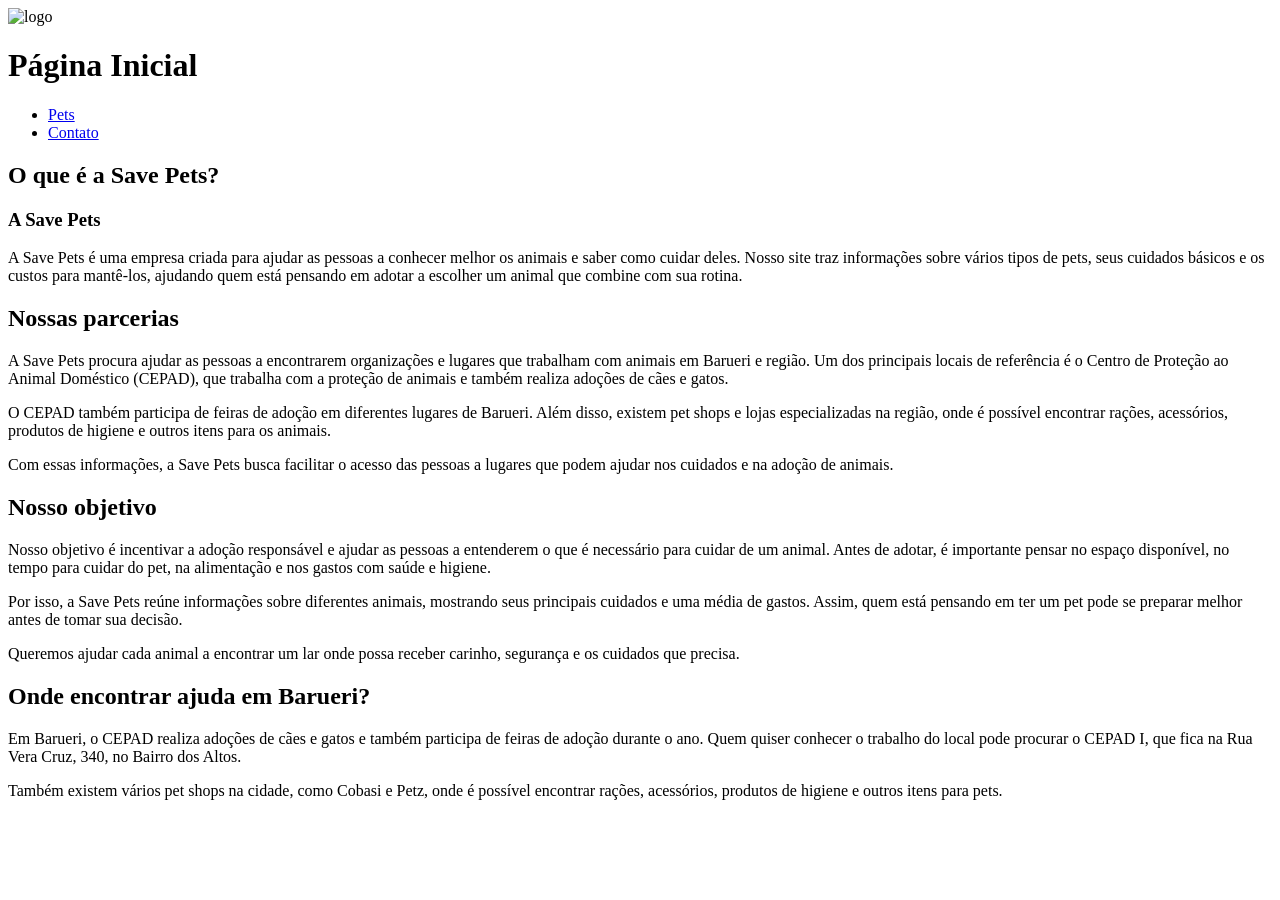
==== index.html @ 794ea134 "index adicionando o arquivo index" ====
<!DOCTYPE html>
<html lang="pt-br">
<head>
    <meta charset="UTF-8">
    <meta name="viewport" content="width=device-width, initial-scale=1.0">
    <link rel="stylesheet" href="./css/style.css">
    <title>Save Pets</title>
</head>
<body>
    <div class="header">
        <img src="./img/logo.png" alt="logo" title="logo" height="120" width="120">
        <h1 class="inicial">Página Inicial</h1>
        <div class="nav">
            <ul class="menu">
                <li><a href="pets.html">Pets</a></li>
                <li><a href="contato.html">Contato</a></li>
            </ul>
        </div>
    </div>
    <section class="junto">
    <h2>O que é a Save Pets?</h2>
    <div class="conteudo">
        <h3>A Save Pets</h3>
        <p>A Save Pets é uma empresa criada para ajudar as pessoas a conhecer melhor os animais e saber como cuidar deles. Nosso site traz informações sobre vários tipos de pets, seus cuidados básicos e os custos para mantê-los, ajudando quem está pensando em adotar a escolher um animal que combine com sua rotina.</p>
    </div>
</section>

<section class="junto">
    <h2>Nossas parcerias</h2>
    <div class="conteudo">
        <p>A Save Pets procura ajudar as pessoas a encontrarem organizações e lugares que trabalham com animais em Barueri e região. Um dos principais locais de referência é o Centro de Proteção ao Animal Doméstico (CEPAD), que trabalha com a proteção de animais e também realiza adoções de cães e gatos.</p>
        <p>O CEPAD também participa de feiras de adoção em diferentes lugares de Barueri. Além disso, existem pet shops e lojas especializadas na região, onde é possível encontrar rações, acessórios, produtos de higiene e outros itens para os animais.</p>
        <p>Com essas informações, a Save Pets busca facilitar o acesso das pessoas a lugares que podem ajudar nos cuidados e na adoção de animais.</p>
    </div>
</section>

<section class="junto">
    <h2>Nosso objetivo</h2>
    <div class="conteudo">
        <p>Nosso objetivo é incentivar a adoção responsável e ajudar as pessoas a entenderem o que é necessário para cuidar de um animal. Antes de adotar, é importante pensar no espaço disponível, no tempo para cuidar do pet, na alimentação e nos gastos com saúde e higiene.</p>
        <p>Por isso, a Save Pets reúne informações sobre diferentes animais, mostrando seus principais cuidados e uma média de gastos. Assim, quem está pensando em ter um pet pode se preparar melhor antes de tomar sua decisão.</p>
        <p>Queremos ajudar cada animal a encontrar um lar onde possa receber carinho, segurança e os cuidados que precisa.</p>
    </div>
</section>

<section class="junto">
    <h2>Onde encontrar ajuda em Barueri?</h2>
    <div class="conteudo">
        <p>Em Barueri, o CEPAD realiza adoções de cães e gatos e também participa de feiras de adoção durante o ano. Quem quiser conhecer o trabalho do local pode procurar o CEPAD I, que fica na Rua Vera Cruz, 340, no Bairro dos Altos.</p>
        <p>Também existem vários pet shops na cidade, como Cobasi e Petz, onde é possível encontrar rações, acessórios, produtos de higiene e outros itens para pets.</p>
    </div>
</section>
</body>
</html>
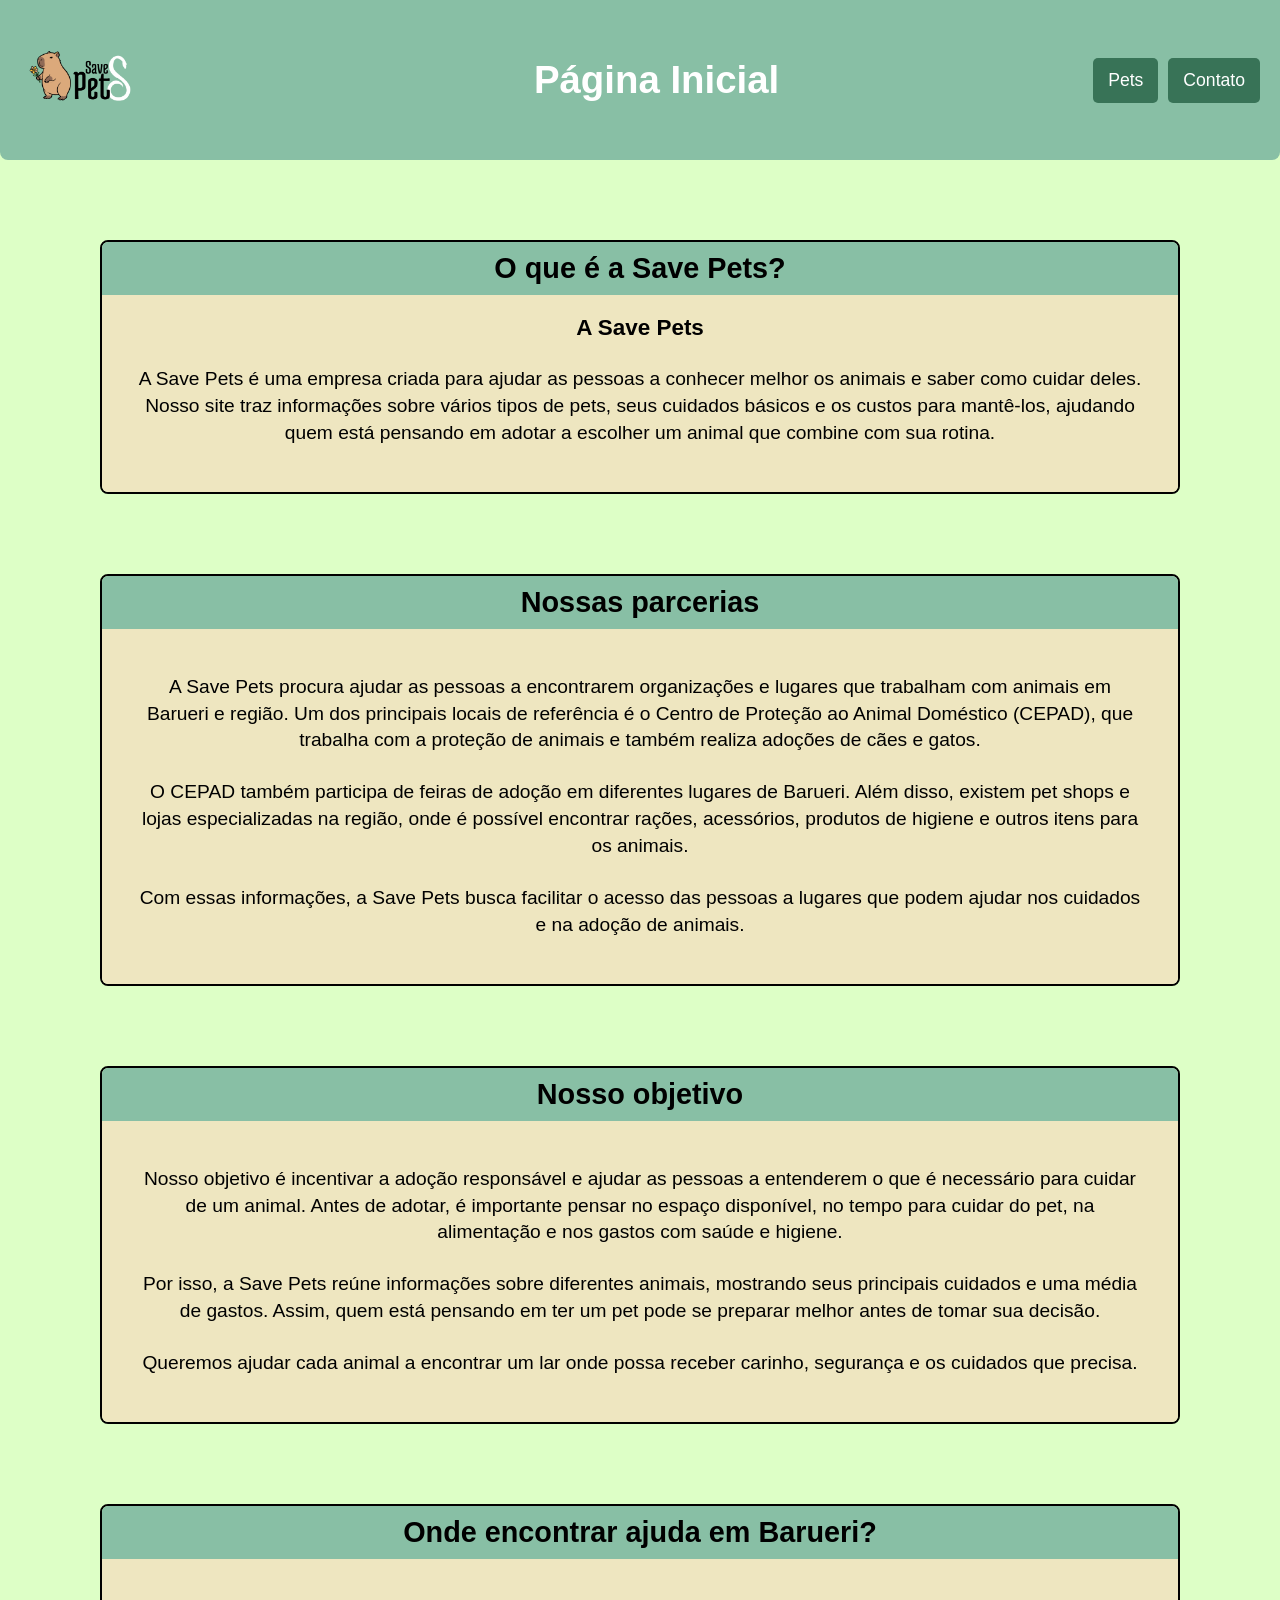
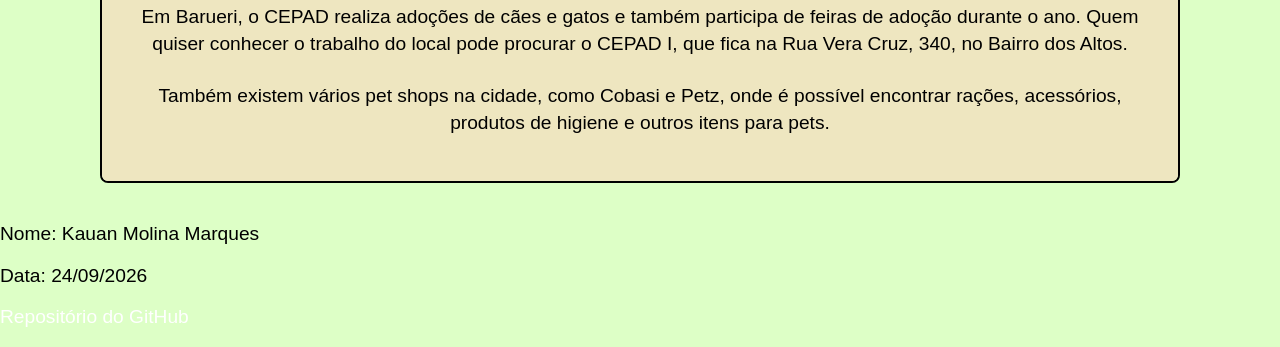
==== commit 4cd97ff1: "Footer index Adição do footer em index, contendo nome, data e link do repositório do github" ====
--- a/index.html
+++ b/index.html
@@ -51,4 +51,9 @@
     </div>
 </section>
 </body>
-</html>+    <footer>
+       <p>Nome: Kauan Molina Marques</p>
+       <p>Data: 24/09/2026</p>
+       <p> <a href="https://github.com/Kauan-M-Marques/SavePets.git">Repositório do GitHub</a></p>
+    </footer>
+</html>
--- a/css/style.css
+++ b/css/style.css
@@ -0,0 +1,234 @@
+body {
+    margin: 0px;
+    padding: 0px;
+    font-family: Arial, Helvetica, sans-serif;
+    font-size: 1.2rem;
+    background-color: #ddffc6;
+}
+.header {
+    background-color: #88BFA5;
+    display: flex;
+    flex-wrap: wrap;
+    justify-content: space-between;
+    align-items: center;
+    padding: 20px;
+    border-radius: 0px 0px 8px 8px;
+}
+a {
+    text-decoration: none;
+    color: #fff;
+}
+button:hover {
+background-color: #4CAF50;
+color: white;
+transform: scale(1.1);
+}
+ul, li {
+    list-style-type: none;
+}
+.menu {
+    display: flex;
+}
+.menu li {
+    margin-left: 10px;
+}
+.menu li a {
+    display: block;
+    padding: 12px 15px;
+    background-color: #387357;
+    border-radius: 5px;
+    font-size: 1.1rem;
+}
+.inicial {
+    color: #fff;
+    text-align: center;
+    margin-left: 130px;
+}
+.cachorro, .gato, .passaros, .peixes, .coelho {
+    margin: 0px;
+    padding: 0px;
+    border-color: rgb(0, 8, 8);
+    border-style: double;
+    border-left: 0px;
+    border-right: solid 5px ;
+    border-bottom: solid 1px;
+    border-top: solid 5px;
+    margin-bottom: 40px;
+    margin-top: 25px;
+    margin-right: 50px;
+    margin-left: 1px;
+    border-radius: 8px;
+}
+.cachorro h2, .gato h2, .passaros h2, .peixes h2, .coelho h2 {
+    background-color: #88BFA5;
+    text-align: center;
+    padding: 20px;
+    margin: 0px;
+    border: 0px;
+    border-bottom: double;
+}
+.descricao {
+    display: flex;
+    gap: 20px;
+    align-items: center;
+    background-color: #EEE6C0;
+}
+.descricao img {
+    margin: 0px;
+    padding: 0px;
+    border-right: double;
+}
+.tabela-botao {
+    display: flex;
+    flex-wrap: wrap;
+    align-items: center;
+    justify-content: space-between;
+    flex: 1;
+    padding: 15px;
+    gap: 10px;
+}
+.info {
+    width: 100%;
+    text-align: center;
+}
+.info p {
+    margin: 0px;
+    padding: 5px;
+}
+.cuidados {
+    width: 50%;
+    text-align: left;
+}
+.cuidados h3 {
+    margin: 0px;
+}
+.cuidados ul {
+    padding-left: 25px;
+    margin-top: 10px;
+}
+.cuidados li {
+    list-style-type: disc;
+    margin-bottom: 5px;
+}
+.custo {
+    width: 20%;
+    text-align: center;
+}
+.custo h3 {
+    margin: 0px;
+}
+.custo p {
+    font-weight: bold;
+}
+.link {
+    width: 20%;
+    text-align: center;
+}
+.link h3 {
+    margin: 0px;
+}
+.link a {
+    display: block;
+    background-color: #387357;
+    padding: 8px;
+    margin: 5px;
+    border-radius: 8px;
+}
+.descricao table {
+    border: 5px;
+    border-style: solid;
+    margin: auto;
+    align-items: center;
+    justify-content: center;
+    width: 390px;
+    background-color: #d2fddd;
+    border-radius: 10px;
+    border-spacing: 0px;
+}
+.tabela-botao button {
+    background-color: #387357;
+    color: white;
+    border: none;
+    padding: 12px 25px;
+    border-radius: 8px;
+    width: 200px;
+    height: 125px;
+    font-size: 40px;
+    text-align: center;
+    color: #3ddfa9;
+}
+th, td {
+    border: 1px;
+    border-style: double;
+    padding: 3px;
+}
+.forms {
+    text-align: center;
+    background-color: #EEE6C0;
+    border-color: rgb(255, 255, 255);
+    border: 3px;
+    border-style: solid;
+    border-radius: 10px;
+    margin: 100px;
+    padding-top: 0px;
+    margin-top: 20px;
+    border-top: 0px;
+}
+.forms h3 {
+    background-color: #88BFA5;
+    border: 2px black solid;
+    padding-top: 0px;
+    margin-top: 0px;
+    color: #000000;
+}
+.forms h1 {
+    background-color: #88BFA5;
+    border: 2px black solid;
+    border-bottom: 0px;
+    padding-bottom: 0px;
+    margin-bottom: 0px;
+}
+form {
+    text-align: left;
+    margin: 10px;
+}
+.escrita {
+    width: 500px;
+    align-self: center;
+}
+.junto {
+    margin-top: 80px;
+    margin-bottom: 40px;
+    margin-left: 100px;
+    margin-right: 100px;
+    border: 2px black solid;
+    border-radius: 8px;
+    overflow: hidden;
+}
+.junto h2 {
+    background-color: #88BFA5;
+    text-align: center;
+    margin: 0px;
+    padding: 10px;
+    border: 0px;
+}
+.conteudo {
+    background-color: #EEE6C0;
+    padding: 20px;
+    text-align: center;
+}
+.conteudo h3 {
+    margin-top: 0px;
+    margin-bottom: 25px;
+}
+.conteudo p {
+    margin: 25px 15px;
+    line-height: 1.4;
+}
+input, textarea {
+    width: 100%;
+    height: 20px;
+    background-color:rgb(245, 247, 247);
+    opacity: 0.45;
+    border: solid 2px black;
+}
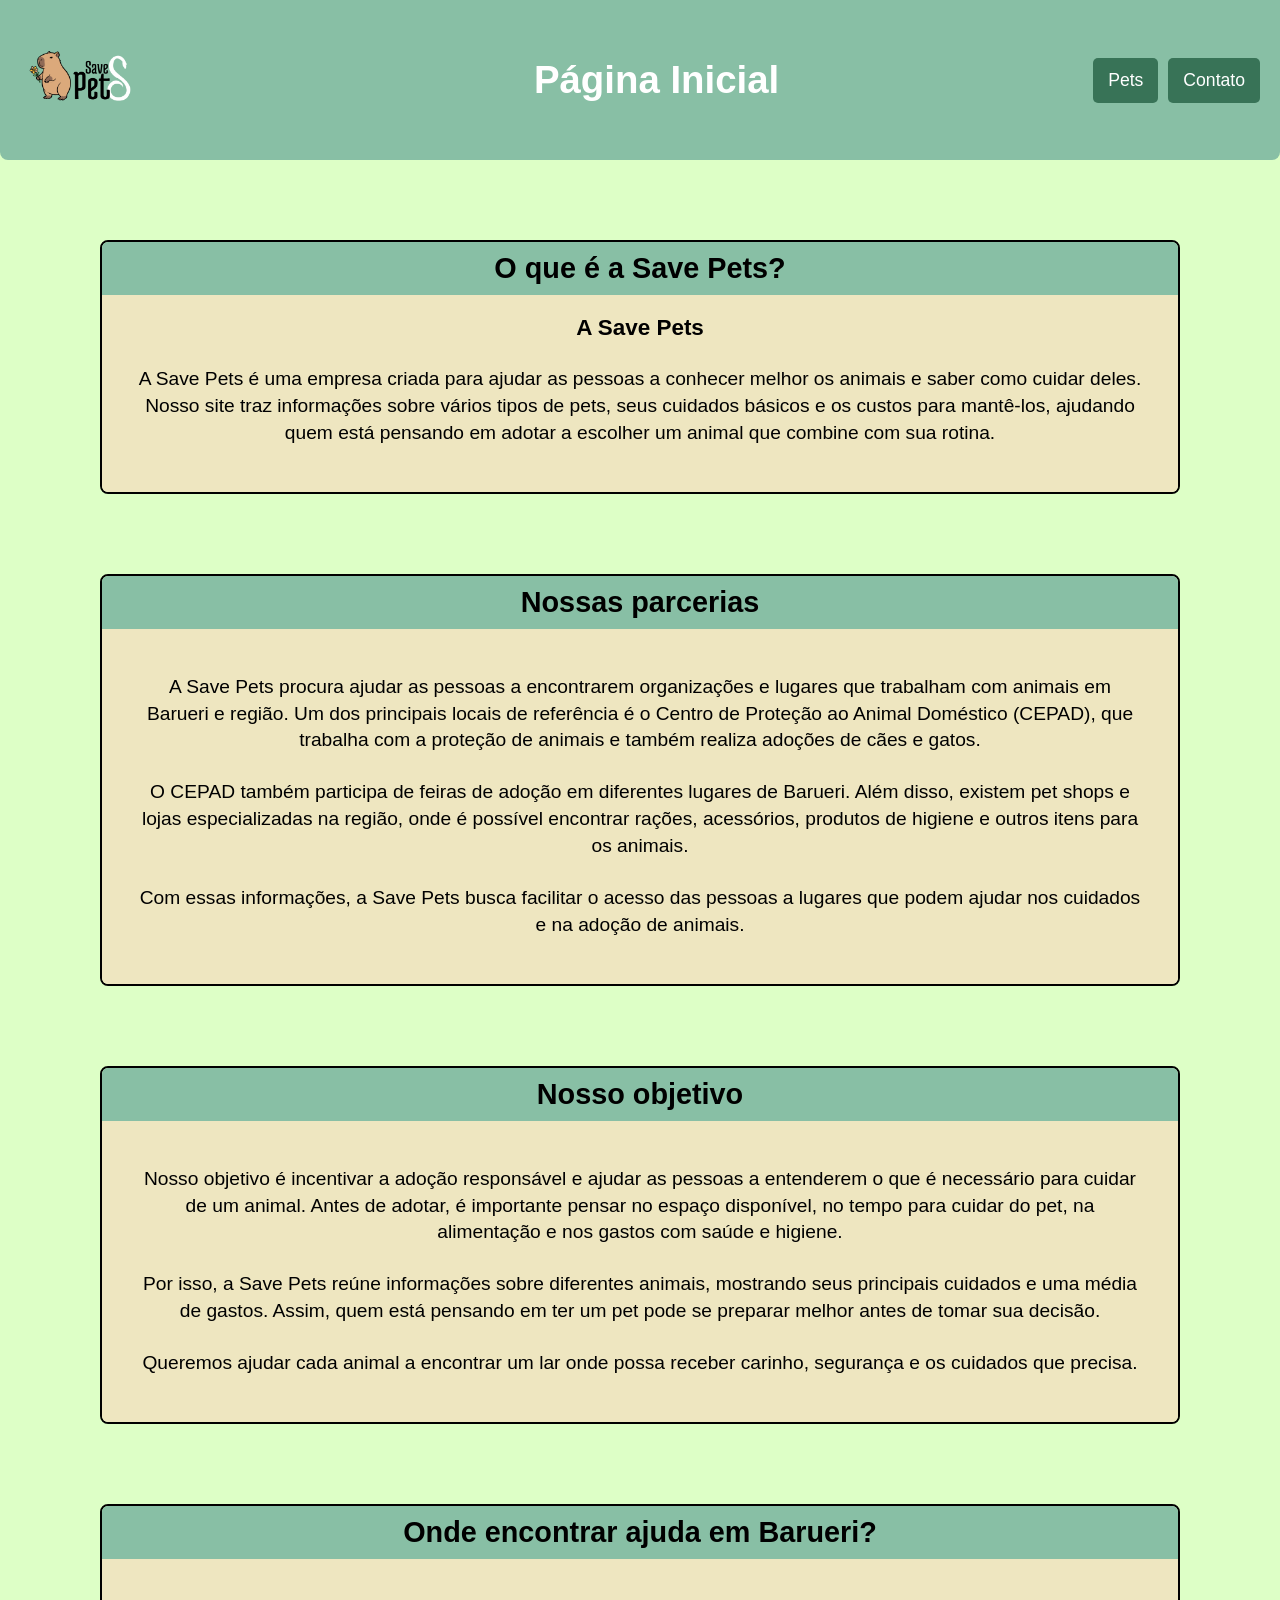
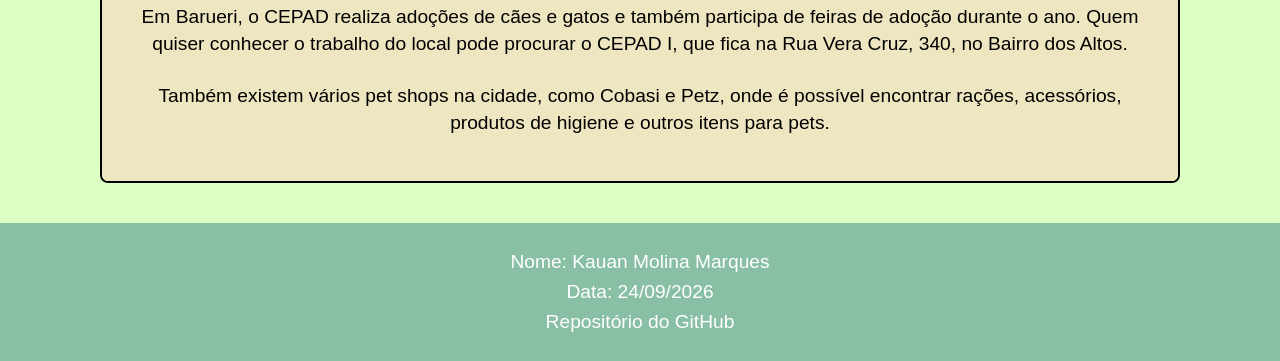
==== commit be848935: "Correção do footer em index" ====
--- a/index.html
+++ b/index.html
@@ -50,10 +50,10 @@
         <p>Também existem vários pet shops na cidade, como Cobasi e Petz, onde é possível encontrar rações, acessórios, produtos de higiene e outros itens para pets.</p>
     </div>
 </section>
-</body>
     <footer>
        <p>Nome: Kauan Molina Marques</p>
        <p>Data: 24/09/2026</p>
        <p> <a href="https://github.com/Kauan-M-Marques/SavePets.git">Repositório do GitHub</a></p>
     </footer>
+</body>
 </html>
--- a/css/style.css
+++ b/css/style.css
@@ -231,4 +231,17 @@
     background-color:rgb(245, 247, 247);
     opacity: 0.45;
     border: solid 2px black;
-}+}
+footer {
+    text-align: center;
+    padding: 20px;
+    background-color: #88BFA5;
+    color: white;
+}
+footer p {
+    margin: 8px 0;
+}
+footer a {
+    color: white;
+    text-decoration: none;
+    }
